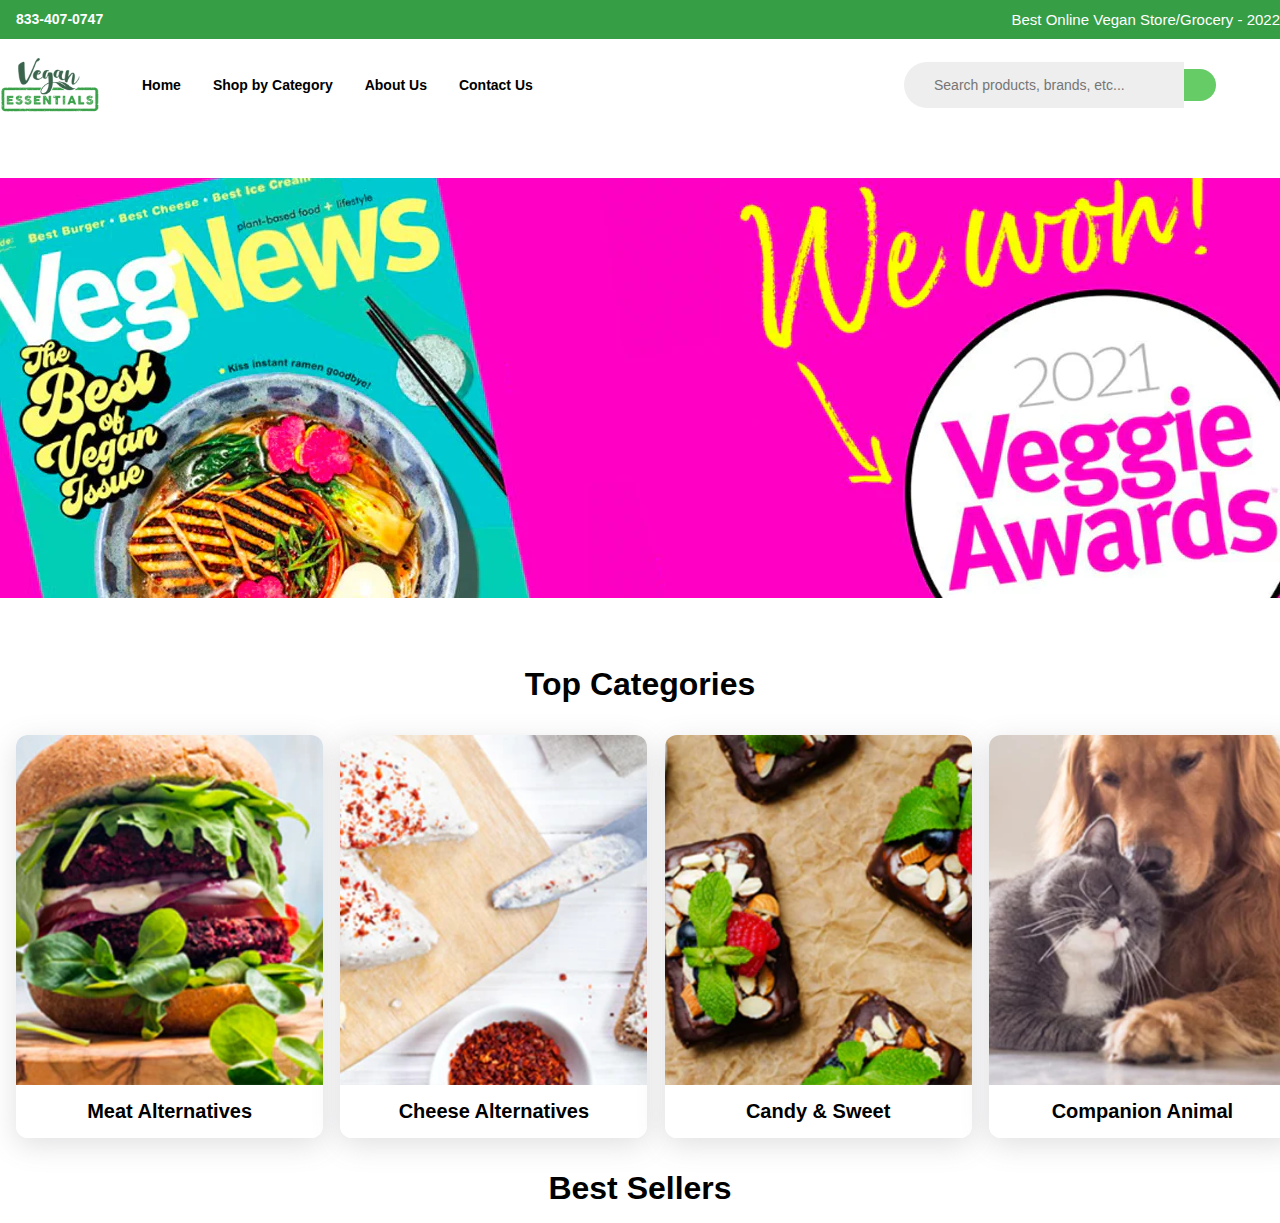
==== index.html @ e1ad8bd7 "feat: inital commit" ====
<!DOCTYPE html>
<html lang="en">
<head>
    <meta charset="UTF-8">
    <meta http-equiv="X-UA-Compatible" content="IE=edge">
    <meta name="viewport" content="width=device-width, initial-scale=1.0">
    <title>Food Store</title>
    <link rel="stylesheet" href="style.css">
    <script src="app.js" defer></script>
    <link rel="stylesheet" href="https://cdnjs.cloudflare.com/ajax/libs/font-awesome/6.2.0/css/all.min.css" integrity="sha512-xh6O/CkQoPOWDdYTDqeRdPCVd1SpvCA9XXcUnZS2FmJNp1coAFzvtCN9BmamE+4aHK8yyUHUSCcJHgXloTyT2A==" crossorigin="anonymous" referrerpolicy="no-referrer" />
</head>
<body>
    <div class="alert">
        <div class="info">
            <a><i class="fas fa-phone"></i>
                833-407-0747
            </a>
            <p>Best Online Vegan Store/Grocery - 2022</p>
        </div>
    </div>

    <div class="main">
        <div class="nav">
            <div class="nav-left">
                <img src="./images/logo.avif" alt="" width="100">
                <ul>
                    <li>Home</li>
                    <li>Shop by Category</li>
                    <li>About Us</li>
                    <li>Contact Us</li>
                    <li></li> 
                </ul>
            </div>
            <div class="nav-right">
                <input type="text" placeholder="Search products, brands, etc...">
                <i class="fa-solid fa-magnifying-glass"></i>
                <i class="fa-regular fa-user"></i>
                <i class="fa-solid fa-cart-shopping"></i>
            </div>
        </div>

        <div class="slide">
            <img src="./images/banner.webp" alt="">
        </div>

        <h1 class="title">Top Categories</h1>

        <div class="categories">
         
            <div class="card">
                <img src="./images/fastfood_1500x420.webp" alt="categories">
                <h5>Meat Alternatives</h5>
            </div>
            <div class="card">
                <img src="./images/cheese_1500x420.webp" alt="categories">
                <h5>Cheese Alternatives</h5>
            </div>
            <div class="card">
                <img src="./images/candy_1500x420.webp" alt="categories">
                <h5>Candy & Sweet</h5>
            </div>
            <div class="card">
                <img src="./images/animel_1500x420.webp" alt="categories">
                <h5>Companion Animal</h5>
            </div>
        </div>

        <h1 class="title">Best Sellers</h1>
    </div>


</body>
</html>
---- style.css ----
*{
    margin: 0;
    padding: 0;
    box-sizing: border-box;
    font-family: Montserrat, sans-serif;
    text-decoration: none;
}

body{

}

textarea:focus, input:focus{
    outline: none;
}

.main{
    max-width: 1500px;
    margin: 0 auto;
}

.title{
    text-align: center;
    padding: 16px 0;
}

.alert{
    background-color: #369e45;
    color: #fff;
}

.alert .info{
    max-width: 1500px;
    margin: 0 auto;
    display: flex;
    justify-content: space-between;
    padding: 11px 0;
}

.alert .info a{
    font-size: 14px;
    font-weight: 600;
}

.alert .info a i{
    padding: 0 8px;
}

.alert .info p{
    font-size: 15px;
    font-weight: 400;
}

.nav{
    display: flex;
    justify-content: space-between;
    align-items: center;
    padding: 17px 0;
    width: 100%;
}

.nav-left{
    display: flex;
    cursor: pointer;
    width: 50%;
}

.nav-left img{
    margin-right: 26px;
}

.nav-left ul{
    display: flex;
    justify-content: space-evenly;
    align-items: center;
    list-style: none;
    font-size: 14px;
    font-weight: 700;
}

.nav-left ul li{
    padding: 0 16px;
}

.nav-left ul li:hover{
    color: #369e45;
    transition: 0.5s;
}

.nav-right{
    display: flex;
    justify-content: flex-end;
    align-items: center;
    flex-wrap: wrap;
    width: 50%;
}

.nav-right input{
    border: none;
    border-top-left-radius: 24px;
    border-bottom-left-radius: 24px;
    background-color: #eee;
    padding: 15px 30px 15px 30px;
    color: #232323;
    font-weight: 500;
    width: 280px;
}

.nav-right input[type="text"]
{
    font-size: 14px;
}

.nav-right .fa-user, .fa-cart-shopping{
    margin: 0 0 0 32px;
    cursor: pointer;
    font-size: 26px;
}

.fa-magnifying-glass{
    background-color: #6c6;
    border-top-right-radius: 24px;
    border-bottom-right-radius: 24px;
    color: #fff;
    padding: 16px 16px;
    font-size: 14px;
}

.slide img{
    max-width: 1500px;
    margin: 3em 0;
}

.categories{
    display: flex;
    justify-content: center;
    align-items: center;
    justify-content: space-between;
    flex-wrap: wrap;
    width: 100%;
    margin: 16px;
}

.categories .card{
    width: 24%;
    display: flex;
    flex-direction: column;
    text-align: center;
    box-shadow: rgba(100, 100, 111, 0.2) 0px 7px 29px 0px;
    border-top-left-radius: 12px;
    border-top-right-radius: 12px;
    border-bottom-left-radius: 12px;
    border-bottom-right-radius: 12px;
    transition: transform 0.5s;
    cursor: pointer;
}

.categories .card:hover{
    transform: translateY(-10px);
}

.categories .card img{
    border-top-left-radius: 12px;
    border-top-right-radius: 12px;
    max-width: 100%;
    height: 350px;
    object-fit: cover;
}

.categories .card h5{
    border-bottom-left-radius: 12px;
    border-bottom-right-radius: 12px;
    background-color: #fff;
    text-transform: capitalize;
    font-size: 20px;
    font-weight: 600;
    color: #000;
    margin: 0;
    padding: 15px;
}
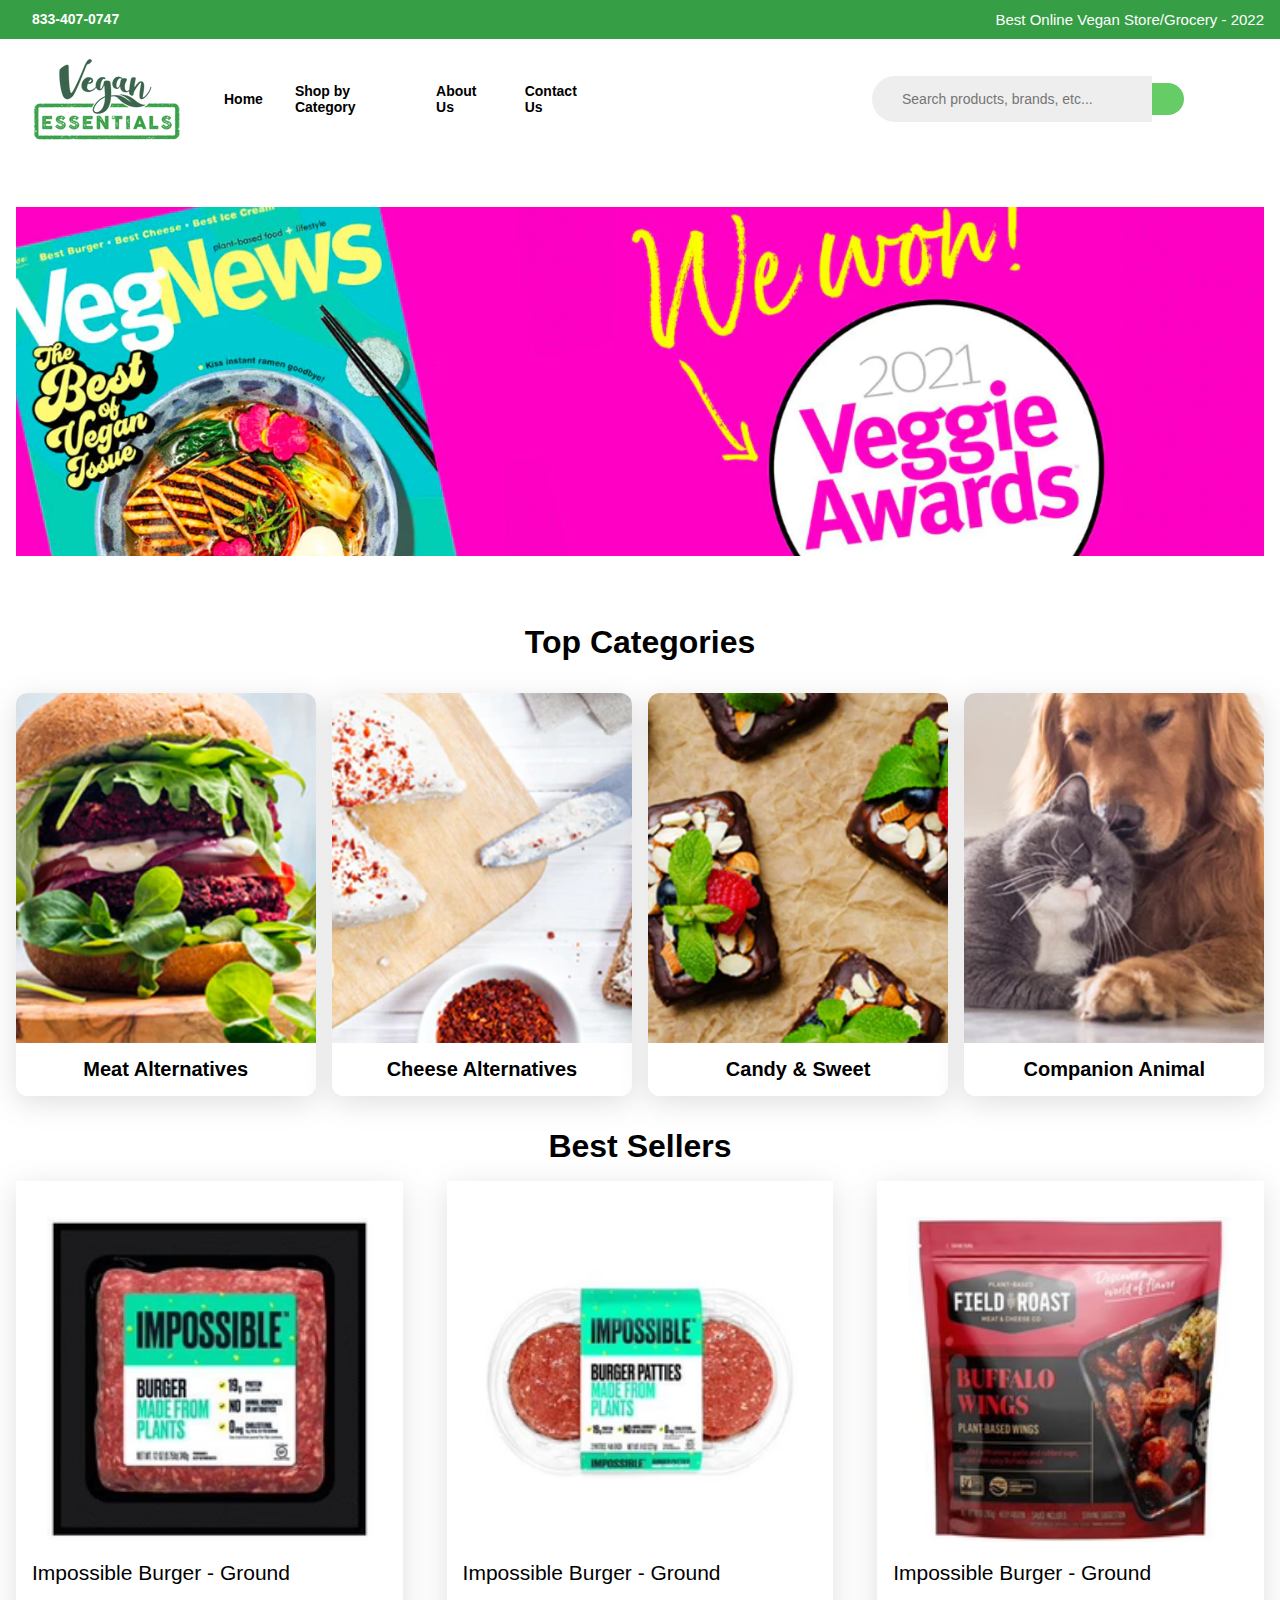
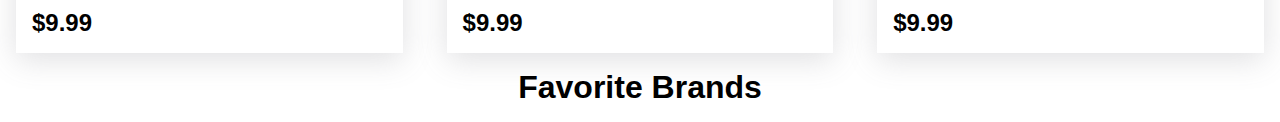
==== commit 3b7783e8: "Done best sellers" ====
--- a/index.html
+++ b/index.html
@@ -22,7 +22,7 @@
     <div class="main">
         <div class="nav">
             <div class="nav-left">
-                <img src="./images/logo.avif" alt="" width="100">
+                <img src="./images/logo.avif" alt="">
                 <ul>
                     <li>Home</li>
                     <li>Shop by Category</li>
@@ -46,7 +46,6 @@
         <h1 class="title">Top Categories</h1>
 
         <div class="categories">
-         
             <div class="card">
                 <img src="./images/fastfood_1500x420.webp" alt="categories">
                 <h5>Meat Alternatives</h5>
@@ -66,8 +65,43 @@
         </div>
 
         <h1 class="title">Best Sellers</h1>
-    </div>
+
+        <div class="best-sellers">
+            <div class="item">
+                <div class="shape-item">
+                    <img src="./images/impossible-burger-ground-vegan-essentials-online-store_200x200.avif" alt="best-sellers">
+                    <h2>Impossible Burger - Ground</h2>
+                    <div class="nav-item">
+                        <span>$9.99</span>
+                        <i class="fas fa-arrow-circle-right"></i>
+                    </div>
+                </div>
+            </div>
+            <div class="item">
+                <div class="shape-item">
+                    <img src="./images/impossible-burger-patties-2-pack-vegan-essentials-online-store_200x200.avif" alt="best-sellers">
+                    <h2>Impossible Burger - Ground</h2>
+                    <div class="nav-item">
+                        <span>$9.99</span>
+                        <i class="fas fa-arrow-circle-right"></i>
+                    </div>
+                </div>
+            </div>
+            <div class="item">
+                <div class="shape-item">
+                    <img src="./images/field-roast-buffalo-wings-vegan-essentials-online-store_200x200.avif" alt="best-sellers">
+                    <h2>Impossible Burger - Ground</h2>
+                    <div class="nav-item">
+                        <span>$9.99</span>
+                        <i class="fas fa-arrow-circle-right"></i>
+                    </div>
+                </div>
+            </div>
+        </div>
+
+        <h1 class="title">Favorite Brands</h1>
 
 
+    </div>
 </body>
 </html>--- a/style.css
+++ b/style.css
@@ -17,6 +17,7 @@
 .main{
     max-width: 1500px;
     margin: 0 auto;
+    padding: 0 16px;
 }
 
 .title{
@@ -34,7 +35,7 @@
     margin: 0 auto;
     display: flex;
     justify-content: space-between;
-    padding: 11px 0;
+    padding: 11px 16px;
 }
 
 .alert .info a{
@@ -55,7 +56,7 @@
     display: flex;
     justify-content: space-between;
     align-items: center;
-    padding: 17px 0;
+    padding: 17px 16px;
     width: 100%;
 }
 
@@ -127,18 +128,17 @@
 }
 
 .slide img{
-    max-width: 1500px;
+    width: 100%;
     margin: 3em 0;
 }
 
 .categories{
     display: flex;
-    justify-content: center;
     align-items: center;
     justify-content: space-between;
     flex-wrap: wrap;
     width: 100%;
-    margin: 16px;
+    margin: 16px 0;
 }
 
 .categories .card{
@@ -178,3 +178,52 @@
     margin: 0;
     padding: 15px;
 }
+
+.best-sellers{
+    display: flex;
+    justify-content: space-between;
+    align-items: center;
+    width: 100%;
+}
+
+.best-sellers .item{
+    width: 31%;
+    background-color: #fff;
+    box-shadow: rgba(100, 100, 111, 0.2) 0px 7px 29px 0px;
+}
+
+.best-sellers .item .shape-item{
+    margin: 16px 16px;
+}
+
+.best-sellers .item .shape-item img{
+    width: 100%;
+    padding: 20px 15px 15px;
+}
+
+.best-sellers .item .shape-item h2{
+    color: #000;
+    height: 30px;
+    overflow: hidden;
+    line-height: initial;
+    font-size: 21px;
+    font-weight: 400;
+    height: 30px;
+    margin-bottom: 18px;
+}
+
+.best-sellers .item .shape-item .nav-item{
+    display: flex;
+    justify-content: space-between;
+}
+
+.best-sellers .item .shape-item .nav-item span{
+    font-size: 24px;
+    font-weight: bold;
+}
+
+.best-sellers .item .shape-item .nav-item i{
+    font-size: 32px;
+    color: #369e45;
+    cursor: pointer;
+}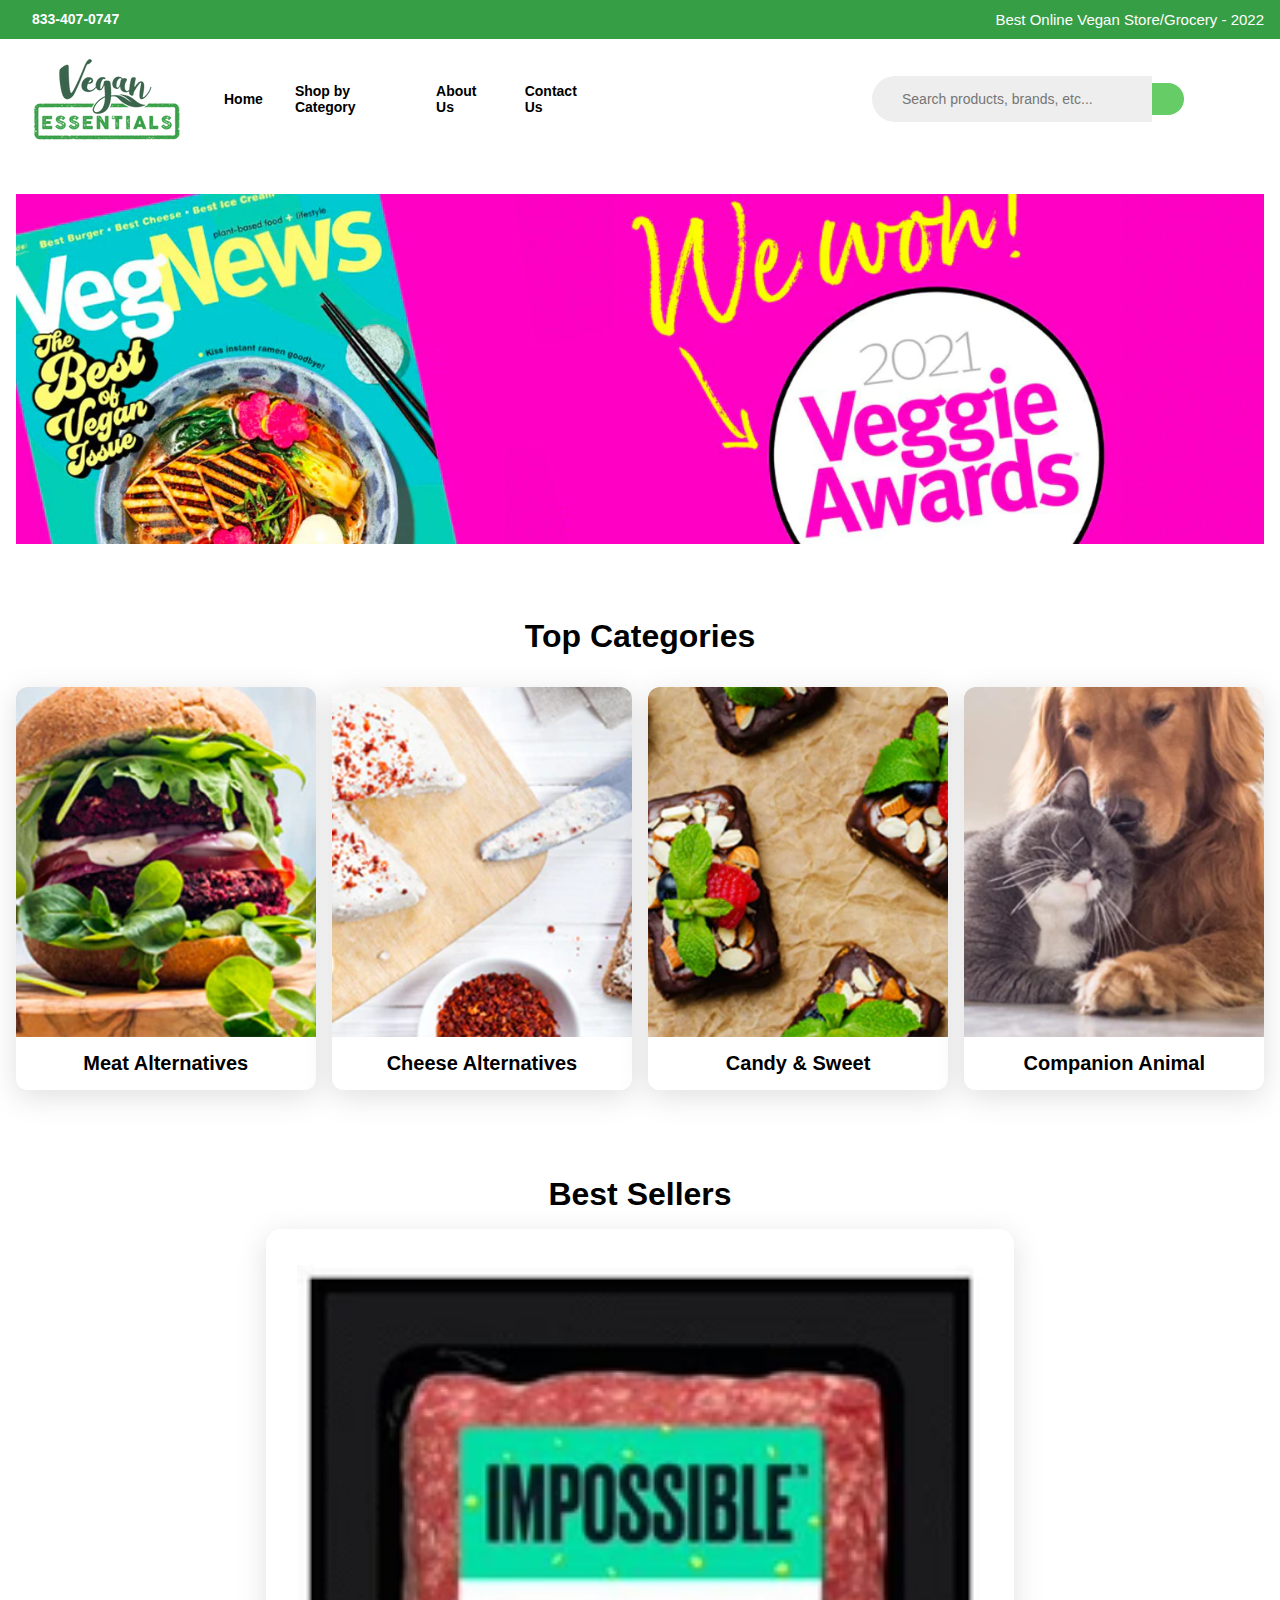
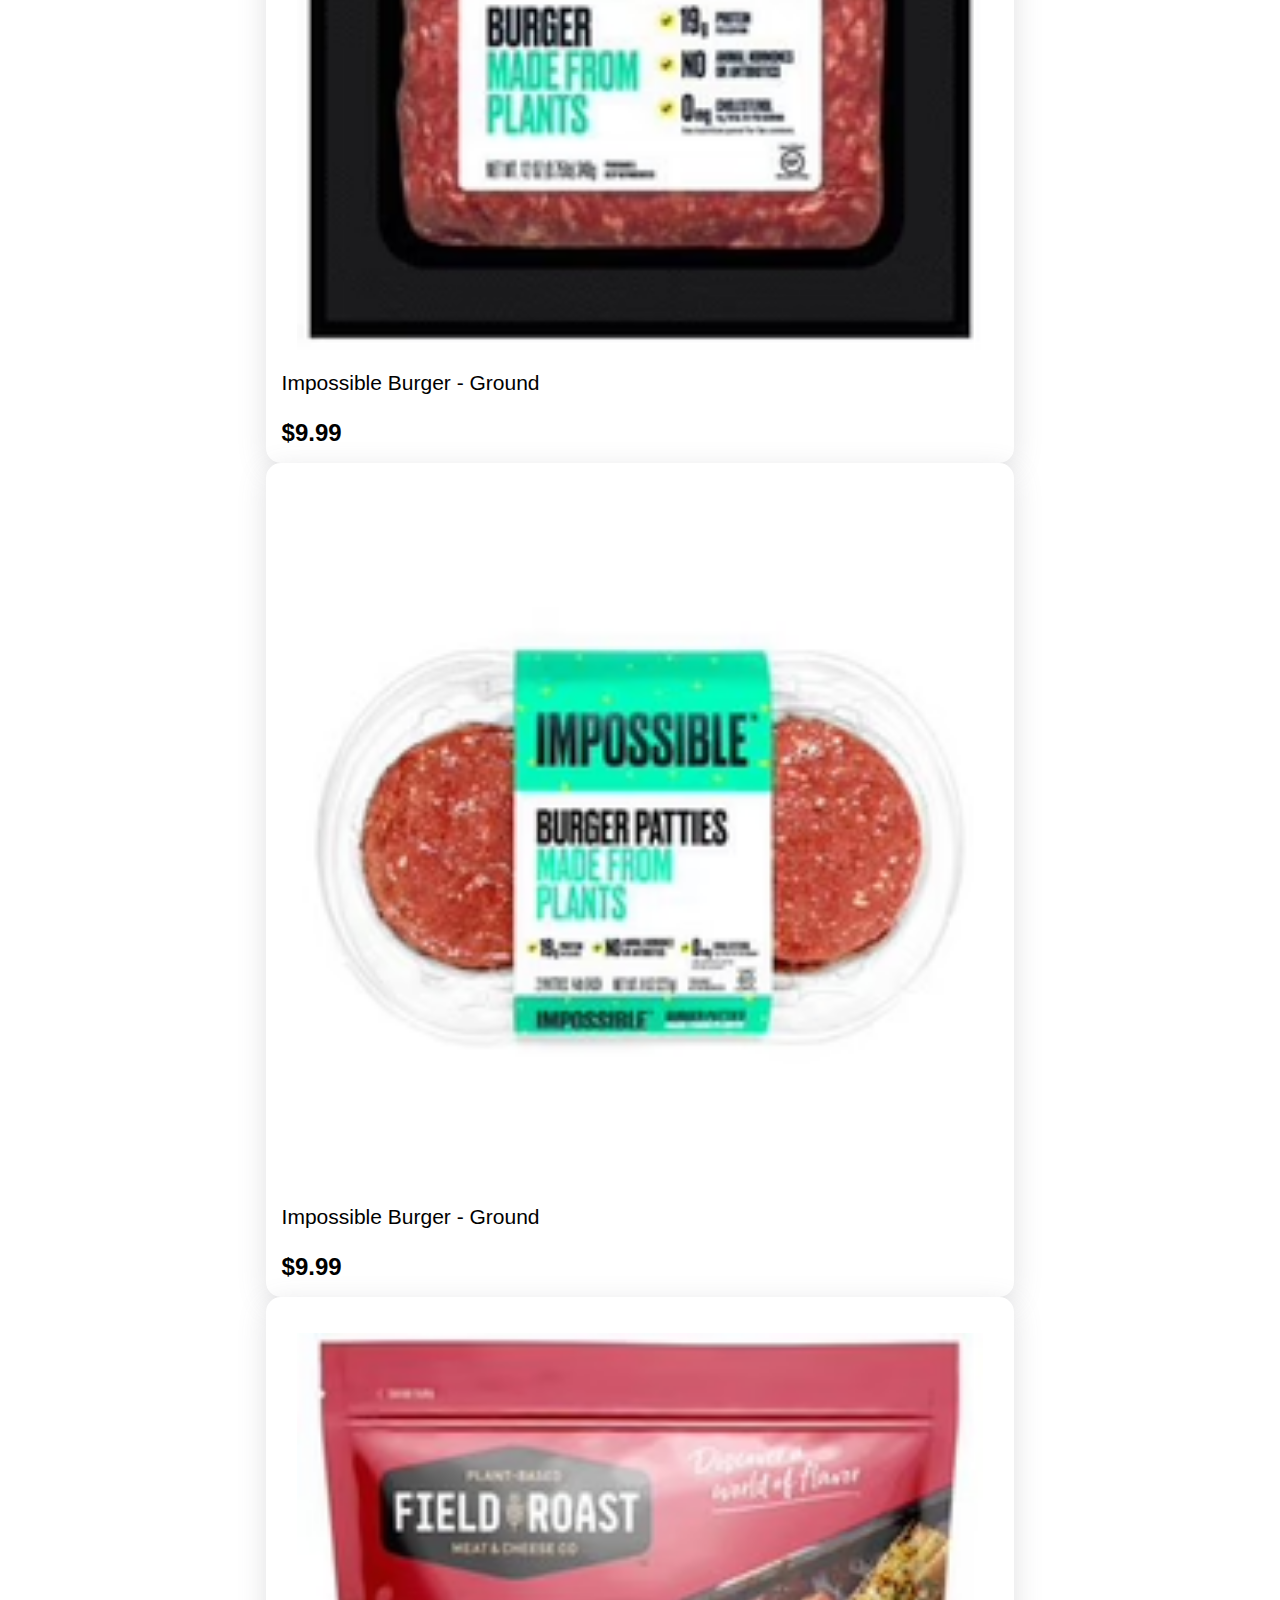
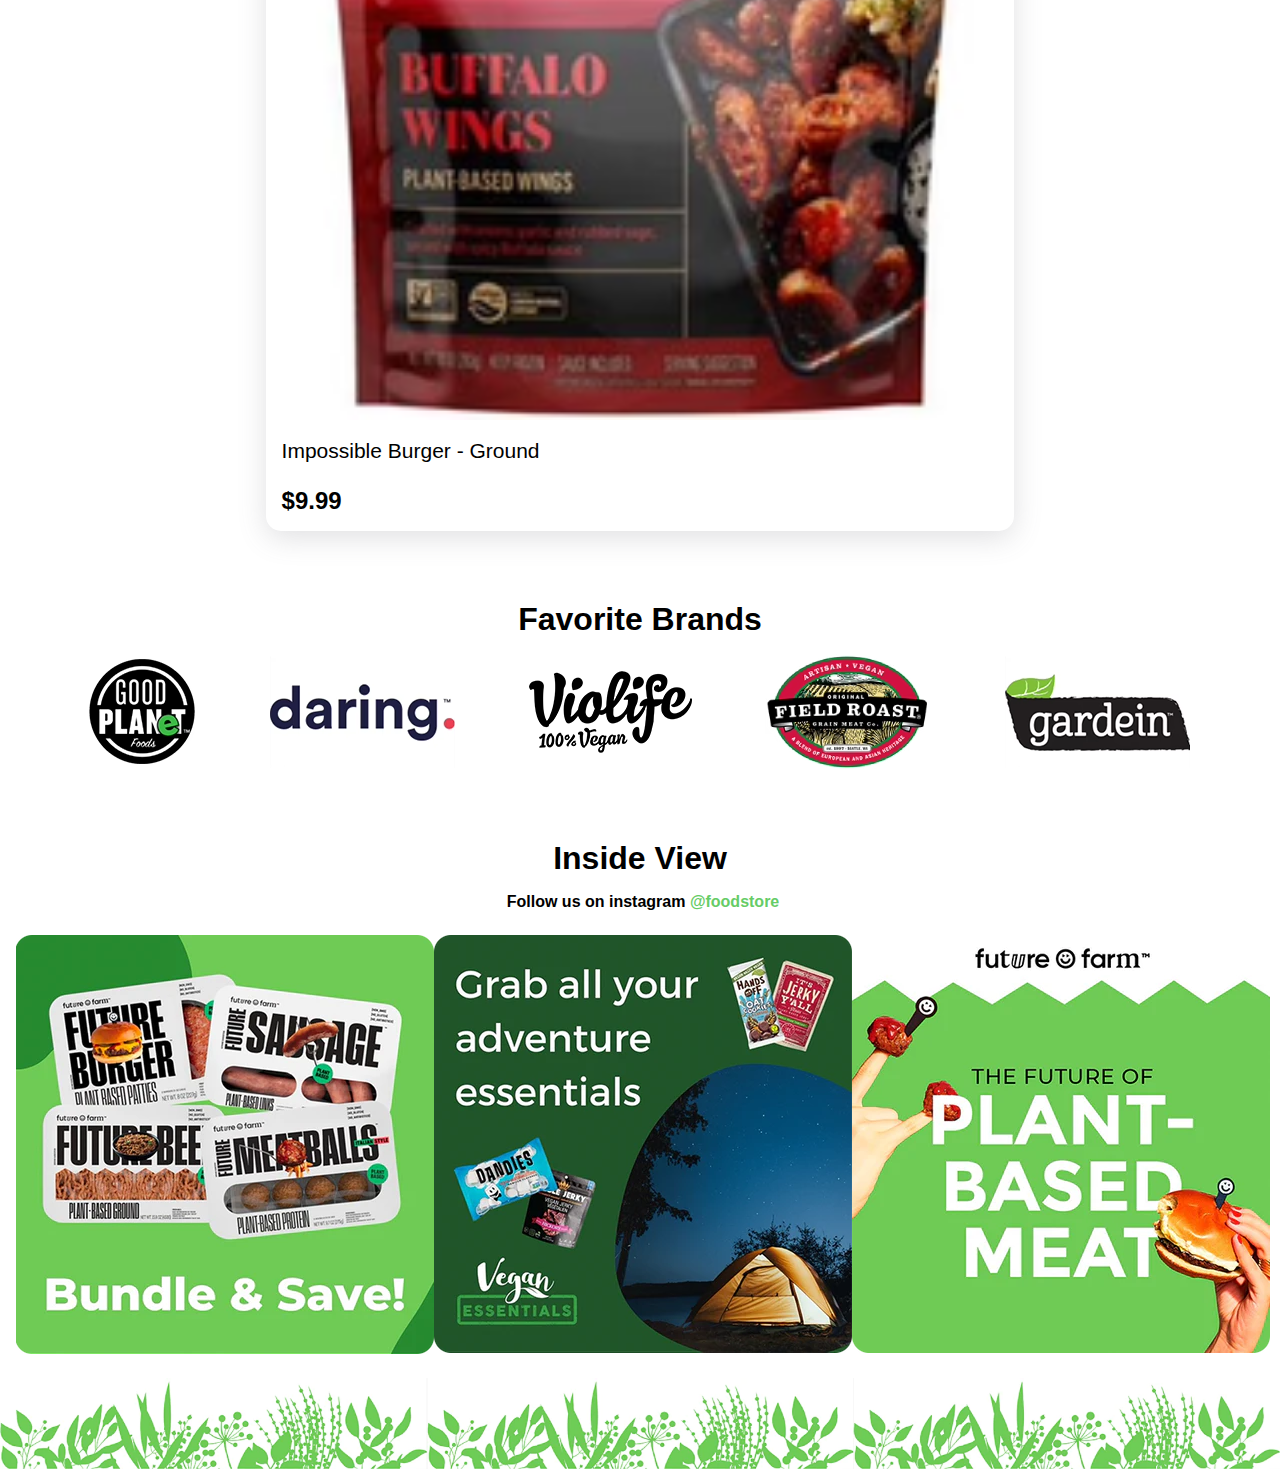
==== commit f9b75d0c: "Done favorite brands and inside view" ====
--- a/index.html
+++ b/index.html
@@ -101,7 +101,33 @@
 
         <h1 class="title">Favorite Brands</h1>
 
+        <div class="favorite-brands">
+            <img src="./images/b-1_200x.avif" alt="favorite-brands">
+            <img src="./images/b-2_200x.avif" alt="favorite-brands">
+            <img src="./images/b-3_200x.webp" alt="favorite-brands">
+            <img src="./images/b-4_200x.avif" alt="favorite-brands">
+            <img src="./images/b-5_200x.avif" alt="favorite-brands">
+        </div>
 
+        <h1 class="title">Inside View</h1>
+
+        <div class="inside-view">
+            <div class="follow">
+                <i class="fab fa-instagram"></i>
+                <p>Follow us on instagram             
+                    <a href="https://www.instagram.com/foodstore/">@foodstore</a>
+                </p>
+            </div>
+            <div class="ads">
+                <img src="./images/i-1_418x.webp" alt="ads">
+                <img src="./images/i-2_418x.webp" alt="ads">
+                <img src="./images/i-3_418x.webp" alt="ads">
+            </div>
+        </div>
+    </div>
+
+    <div class="footer">
+        <img src="./images/grass-layer.webp" alt="footer" width="100%">
     </div>
 </body>
 </html>--- a/style.css
+++ b/style.css
@@ -3,11 +3,10 @@
     padding: 0;
     box-sizing: border-box;
     font-family: Montserrat, sans-serif;
+}
+
+a{
     text-decoration: none;
-}
-
-body{
-
 }
 
 textarea:focus, input:focus{
@@ -15,14 +14,14 @@
 }
 
 .main{
-    max-width: 1500px;
+    max-width: 1400px;
     margin: 0 auto;
     padding: 0 16px;
 }
 
 .title{
     text-align: center;
-    padding: 16px 0;
+    padding: 2.2em 0 0.5em 0;
 }
 
 .alert{
@@ -31,7 +30,7 @@
 }
 
 .alert .info{
-    max-width: 1500px;
+    max-width: 1400px;
     margin: 0 auto;
     display: flex;
     justify-content: space-between;
@@ -125,11 +124,12 @@
     color: #fff;
     padding: 16px 16px;
     font-size: 14px;
+    cursor: pointer;
 }
 
 .slide img{
     width: 100%;
-    margin: 3em 0;
+    margin: 2.2em 0 0 0;
 }
 
 .categories{
@@ -183,6 +183,7 @@
     display: flex;
     justify-content: space-between;
     align-items: center;
+    flex-wrap: wrap;
     width: 100%;
 }
 
@@ -190,10 +191,11 @@
     width: 31%;
     background-color: #fff;
     box-shadow: rgba(100, 100, 111, 0.2) 0px 7px 29px 0px;
+    border-radius: 15px;
 }
 
 .best-sellers .item .shape-item{
-    margin: 16px 16px;
+    padding: 16px 16px;
 }
 
 .best-sellers .item .shape-item img{
@@ -226,4 +228,49 @@
     font-size: 32px;
     color: #369e45;
     cursor: pointer;
+}
+
+.favorite-brands{
+    display: flex;
+    justify-content: space-evenly;
+    align-items: center;    
+}
+
+.follow{
+    display: flex;
+    justify-content: center;
+    align-items: center;
+}
+.follow p{
+    font-size: 16px;
+    font-weight: 600;
+    padding: 0 0 0 6px;
+}
+
+.follow p a{
+    color: #6c6;
+}
+
+.inside-view{
+    display: flex;
+    flex-direction: column;
+}
+
+.inside-view .ads{
+    display: flex;
+    justify-content: space-between;
+    align-items: center;
+    padding: 1.5em 0;
+}
+
+@media only screen and (max-width: 1500px) {
+    .best-sellers {
+        display: flex;
+        flex-direction: column;
+        flex-wrap: wrap;
+    }
+
+    .best-sellers .item{
+       width: 60%;
+    }
 }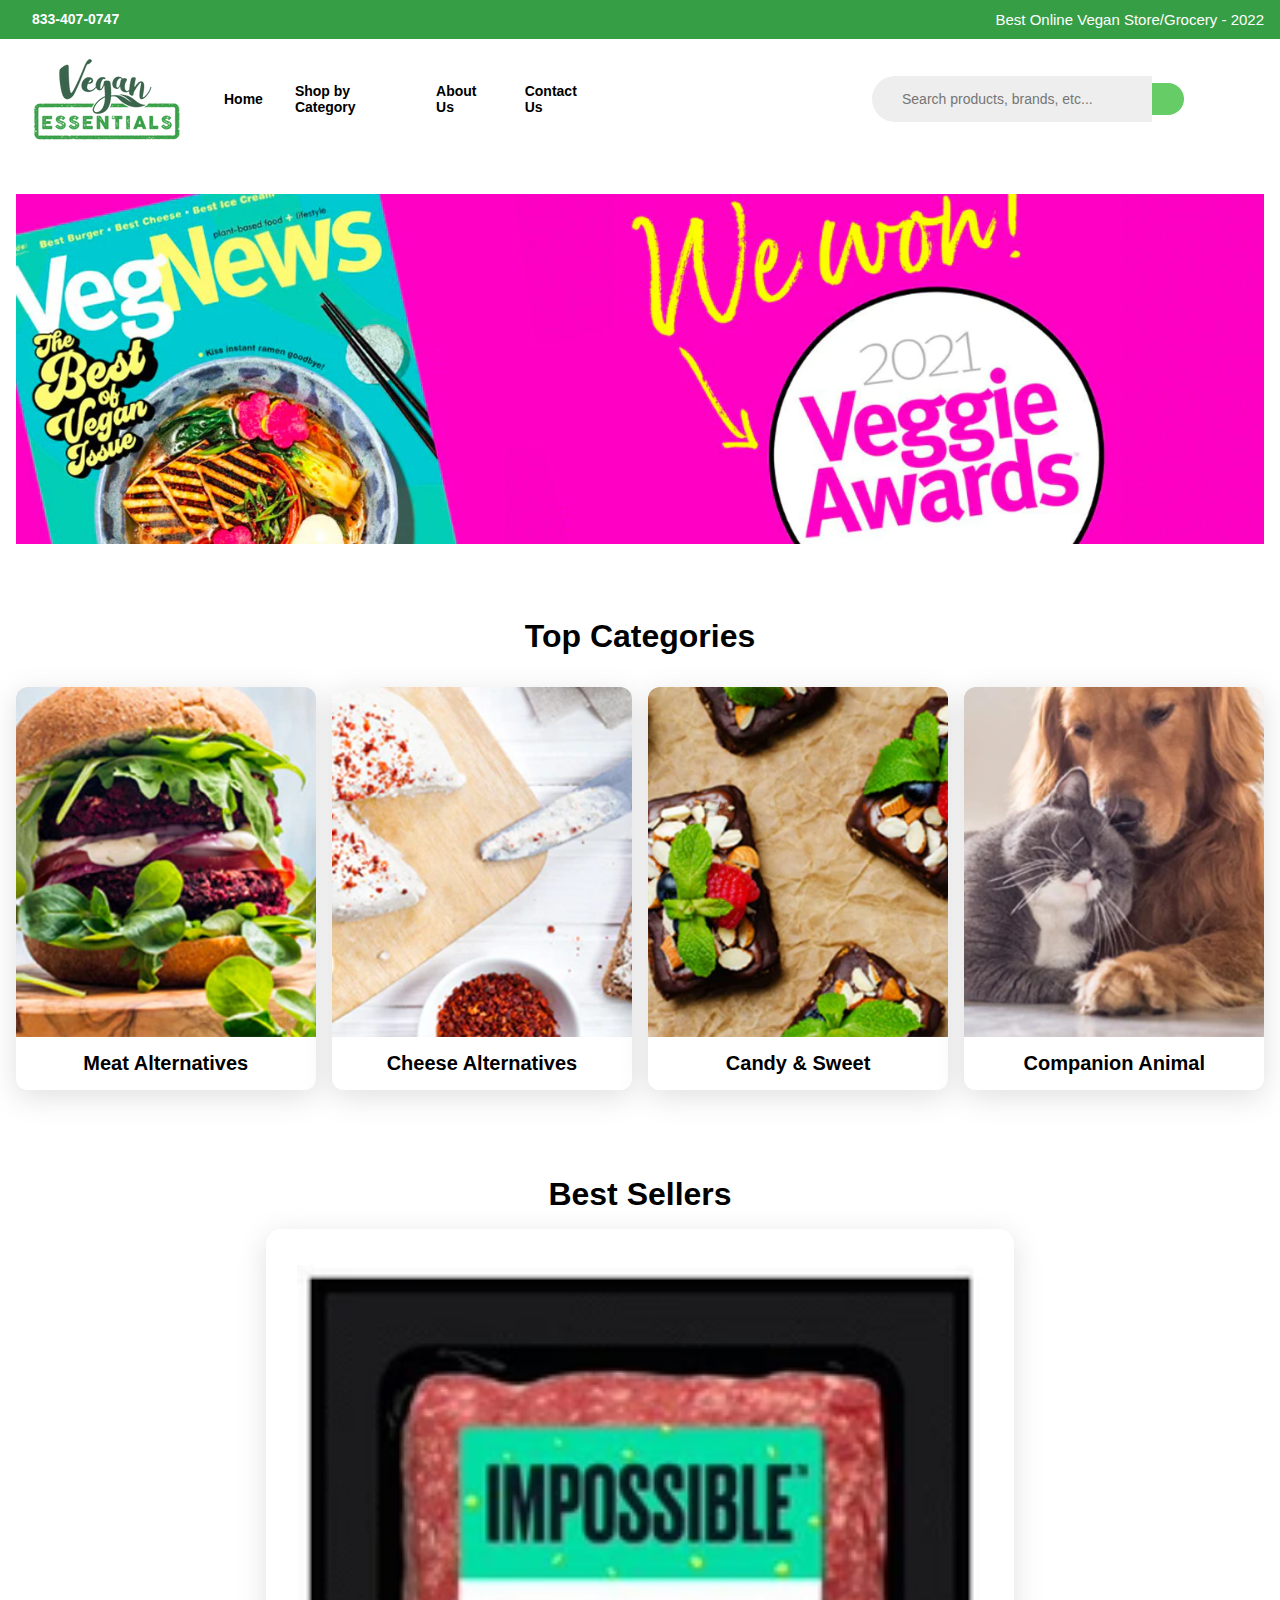
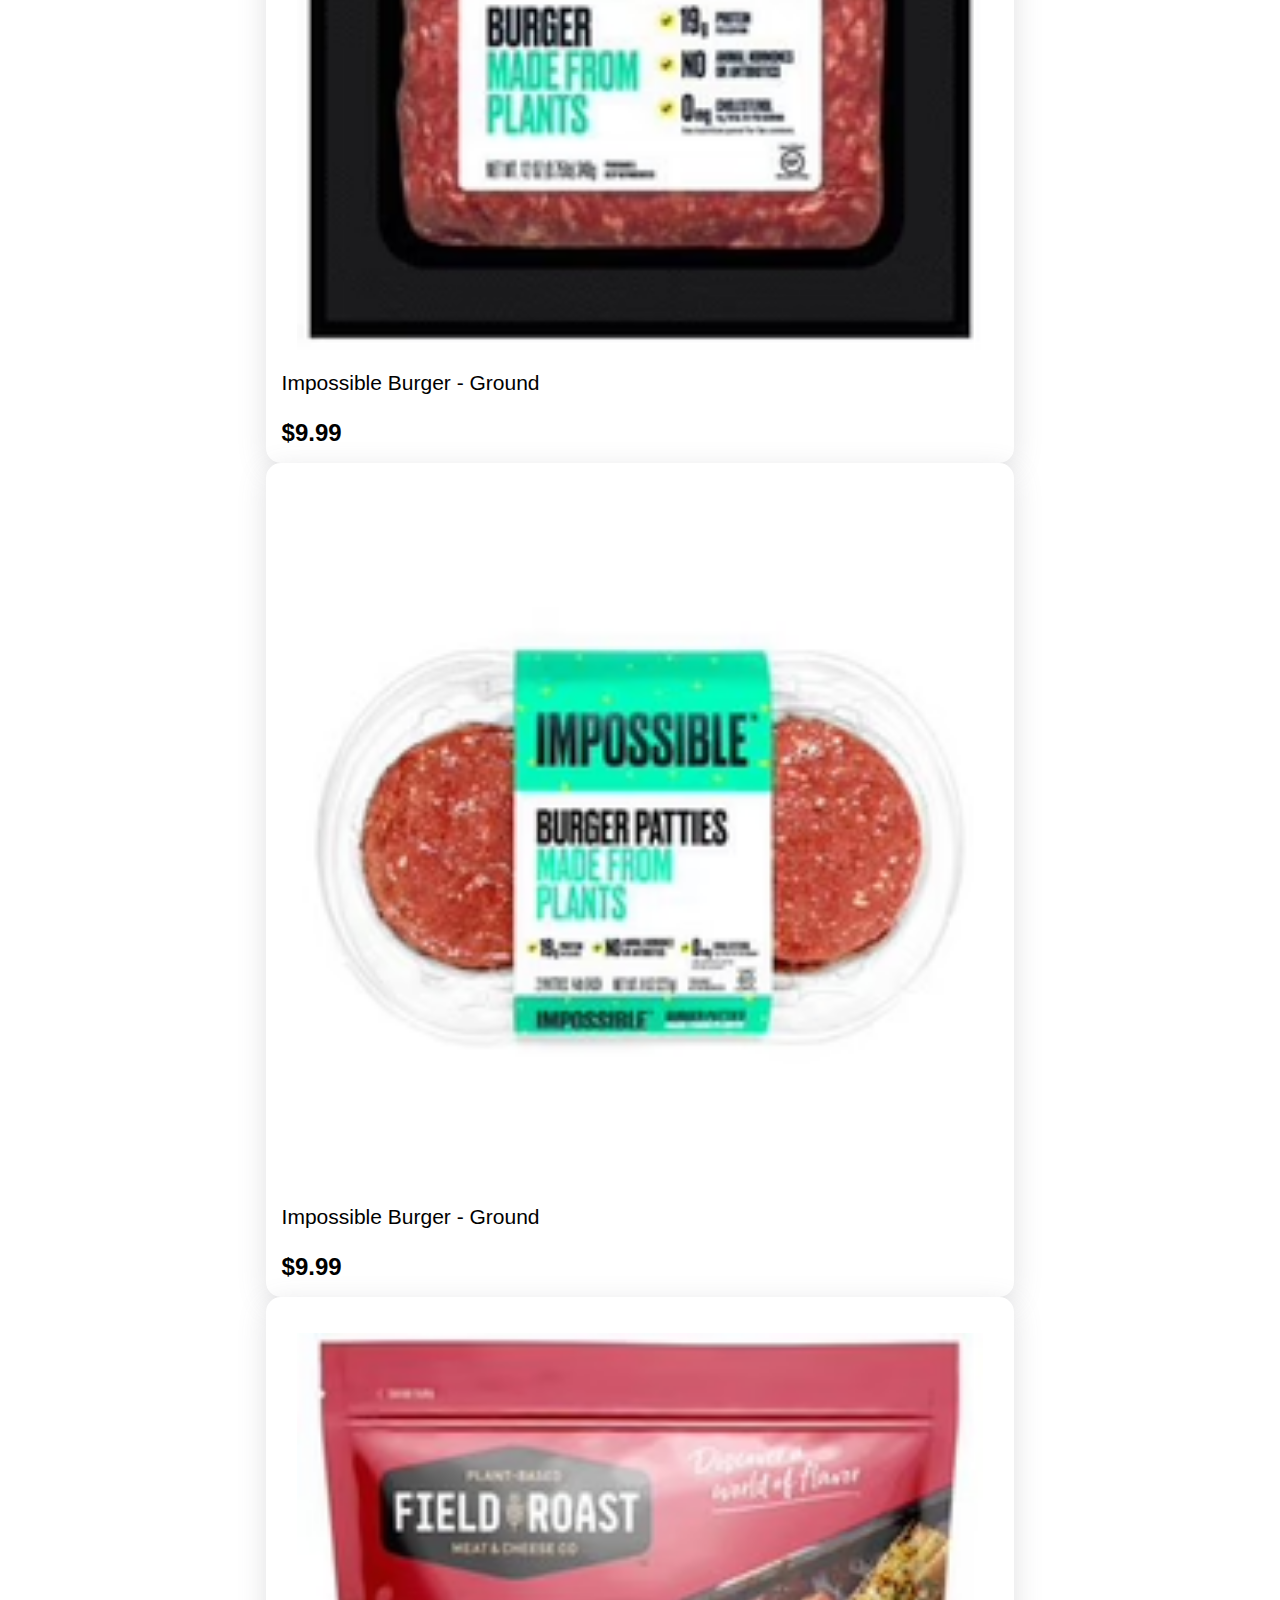
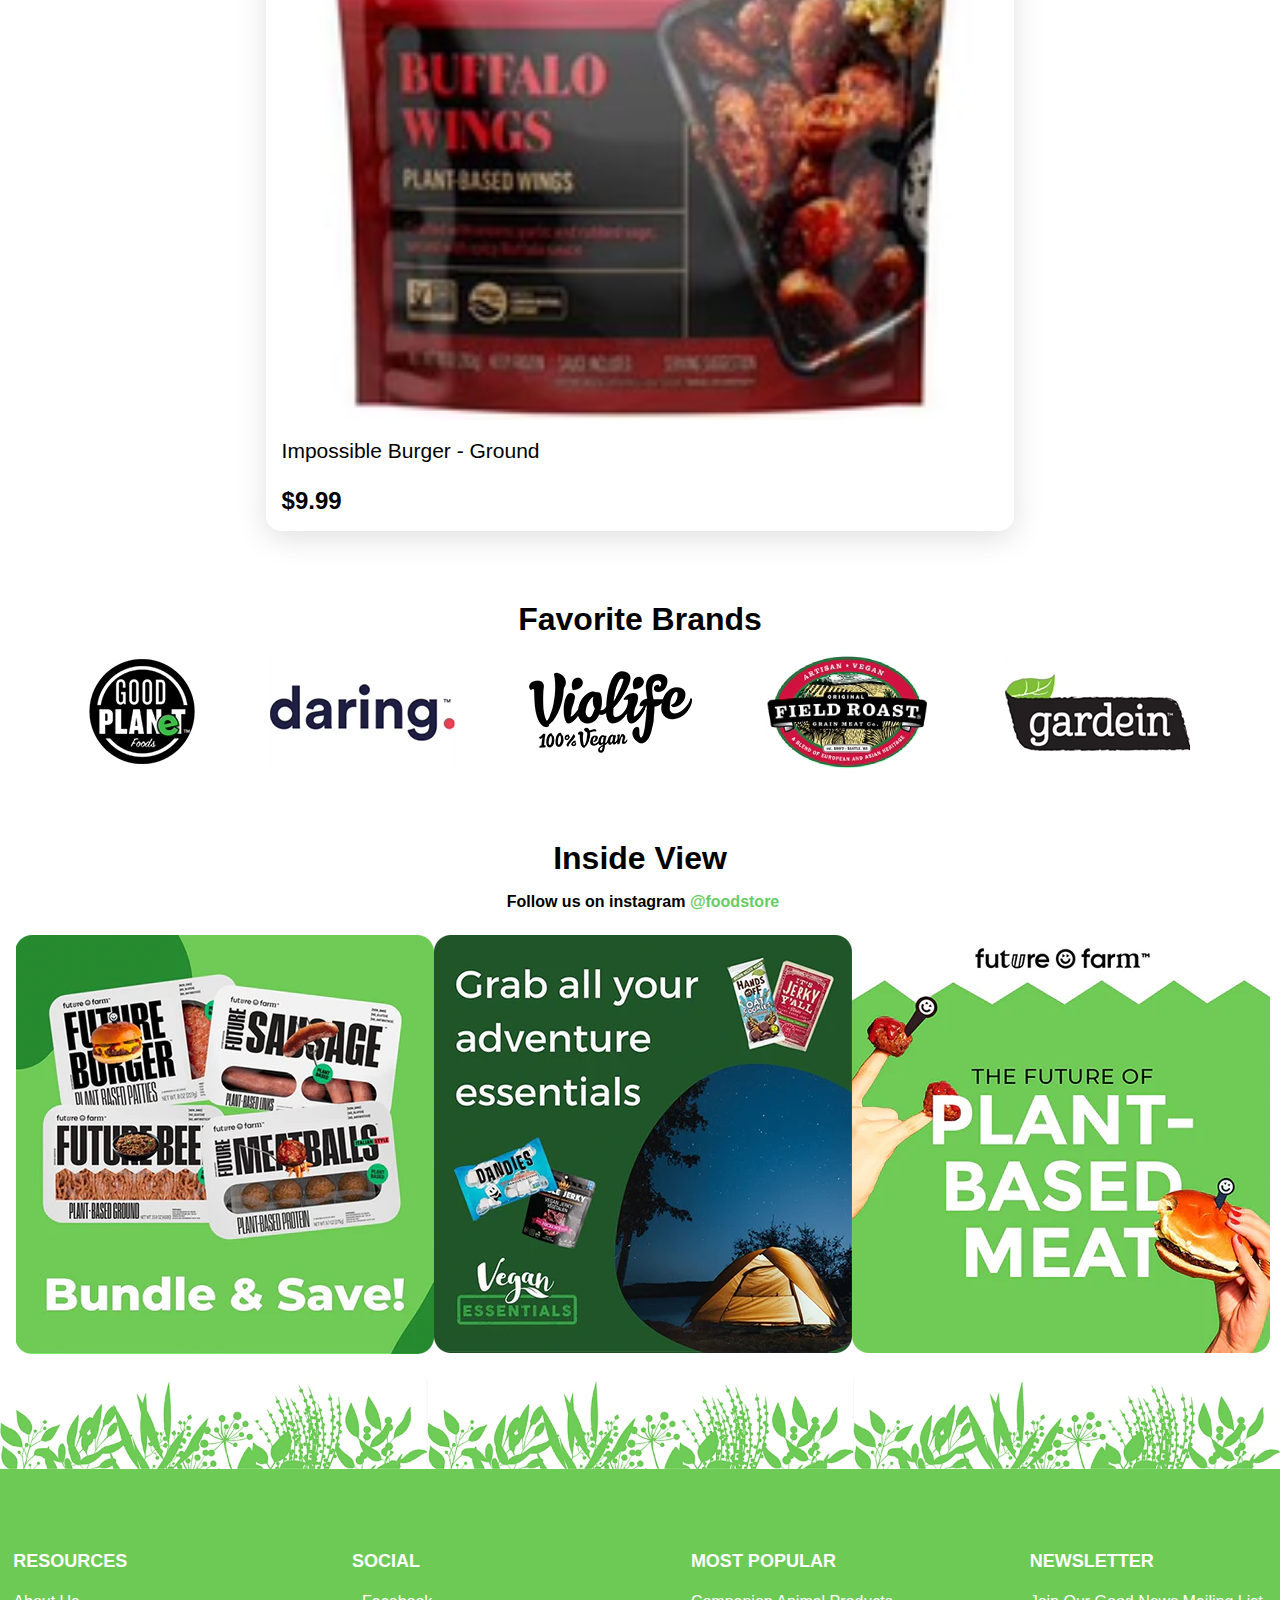
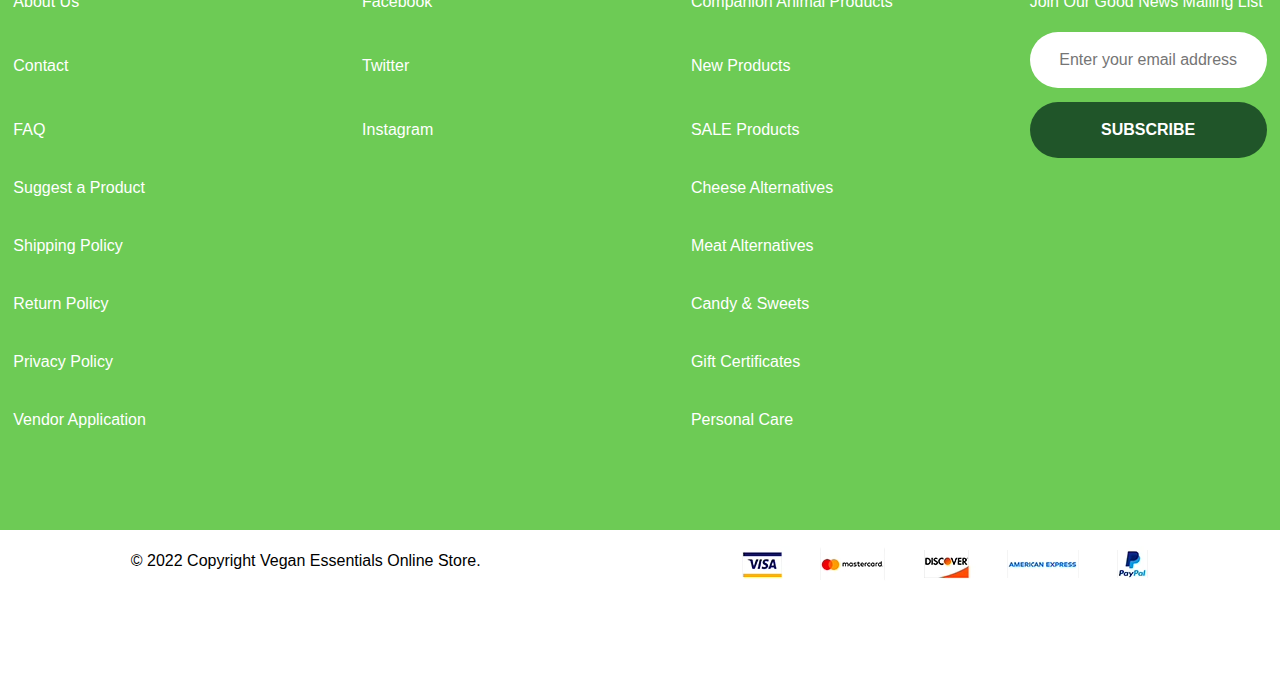
==== commit 0e263076: "done home page" ====
--- a/index.html
+++ b/index.html
@@ -4,10 +4,11 @@
     <meta charset="UTF-8">
     <meta http-equiv="X-UA-Compatible" content="IE=edge">
     <meta name="viewport" content="width=device-width, initial-scale=1.0">
-    <title>Food Store</title>
+    <title>Food Store - Web được thuê code</title>
     <link rel="stylesheet" href="style.css">
     <script src="app.js" defer></script>
     <link rel="stylesheet" href="https://cdnjs.cloudflare.com/ajax/libs/font-awesome/6.2.0/css/all.min.css" integrity="sha512-xh6O/CkQoPOWDdYTDqeRdPCVd1SpvCA9XXcUnZS2FmJNp1coAFzvtCN9BmamE+4aHK8yyUHUSCcJHgXloTyT2A==" crossorigin="anonymous" referrerpolicy="no-referrer" />
+    <link rel="shortcut icon" href="./images/logo.avif" type="image/x-icon">
 </head>
 <body>
     <div class="alert">
@@ -128,6 +129,83 @@
 
     <div class="footer">
         <img src="./images/grass-layer.webp" alt="footer" width="100%">
+        <div class="nav-footer">
+            <table>
+                <tr>
+                    <th>RESOURCES</th>
+                    <th>SOCIAL</th>
+                    <th>MOST POPULAR</th>
+                    <th>NEWSLETTER</th>
+                </tr>
+                <tr>
+                    <td>About Us</td>
+                    <td>
+                        <div class="social">
+                            <i class="fab fa-facebook"></i>
+                            Facebook
+                        </div>
+                    </td>
+                    <td>Companion Animal Products</td>
+                    <td>Join Our Good News Mailing List</td>
+                </tr>
+                <tr>
+                    <td>Contact</td>
+                    <td>
+                        <div class="social">
+                            <i class="fab fa-twitter"></i>
+                            Twitter
+                        </div>
+                    </td>
+                    <td>New Products</td>
+                    <td>
+                        <input type="text" placeholder="Enter your email address">
+                    </td>
+                </tr>
+                <tr>
+                    <td>FAQ</td>
+                    <td>
+                        <div class="social">
+                            <i class="fab fa-instagram"></i>
+                            Instagram
+                        </div>
+                    </td>
+                    <td>SALE Products</td>
+                    <td>
+                        <button>Subscribe</button>
+                    </td>
+                </tr>
+                <tr>
+                    <td>Suggest a Product</td>
+                    <td></td>
+                    <td>Cheese Alternatives</td>
+                </tr>
+                <tr>
+                    <td>Shipping Policy</td>
+                    <td></td>
+                    <td>Meat Alternatives</td>
+                </tr>
+                <tr>
+                    <td>Return Policy</td>
+                    <td></td>
+                    <td>Candy & Sweets</td>
+                </tr>
+                <tr>
+                    <td>Privacy Policy</td>
+                    <td></td>
+                    <td>Gift Certificates</td>
+                </tr>
+                <tr>
+                    <td>Vendor Application</td>
+                    <td></td>
+                    <td>Personal Care</td>
+                </tr>
+              </table>
+        </div>
+        
+        <div class="copyright">
+            © 2022 Copyright Vegan Essentials Online Store.
+            <img src="./images/cards.avif" alt=""payment>
+        </div>
     </div>
 </body>
 </html>--- a/style.css
+++ b/style.css
@@ -263,6 +263,89 @@
     padding: 1.5em 0;
 }
 
+.footer img{
+    margin-bottom: -4px;
+}
+
+.footer .nav-footer{
+    background-color: #6dcb55;
+    text-align: left;
+}
+
+.footer .nav-footer table{
+    padding: 80px 0;
+    margin: 0 auto;
+}
+
+.footer .nav-footer table tr th{
+    margin: 0 30px 13px 30px;
+    font-size: 18px;
+    font-weight: 700;
+    color: #fff;
+    width: 27%;
+}
+
+.footer .nav-footer table tr td{
+    width: 27%;
+    margin: 0 30px;
+    font-size: 16px;
+    font-weight: 400;
+    line-height: 40px;
+    height: 56px;
+    color: #fff;
+    cursor: pointer;
+}
+
+.footer .nav-footer table tr td:hover{
+    color: #369e45;
+}
+
+.footer .nav-footer table tr td .social{
+    display: flex;
+    align-items: center;
+}
+
+.footer .nav-footer table tr td .social i{
+    padding-right: 10px;
+    font-size: 23px;
+} 
+
+.footer .nav-footer table tr td input{
+    width: 100%;
+    border-radius: 56px;
+    height: 56px;
+    border: none;
+    padding: 10px 15px;
+    text-align: center;
+    font-size: 16px;
+    font-weight: 400;
+    color: #0a0a0a;
+    margin-bottom: 12px;
+}
+
+.footer .nav-footer table tr td button{
+    background: #205529;
+    color: #fff;
+    font-weight: 800;
+    text-transform: uppercase;
+    width: 100%;
+    height: 56px;
+    border-radius: 56px;
+    border: none;
+    padding: 10px 15px;
+    text-align: center;
+    font-size: 16px;
+    cursor: pointer;
+}
+
+.copyright{
+    display: flex;
+    justify-content: space-around;
+    align-items: center;
+    padding: 16px 0 6.5em 0;
+}
+
+
 @media only screen and (max-width: 1500px) {
     .best-sellers {
         display: flex;
